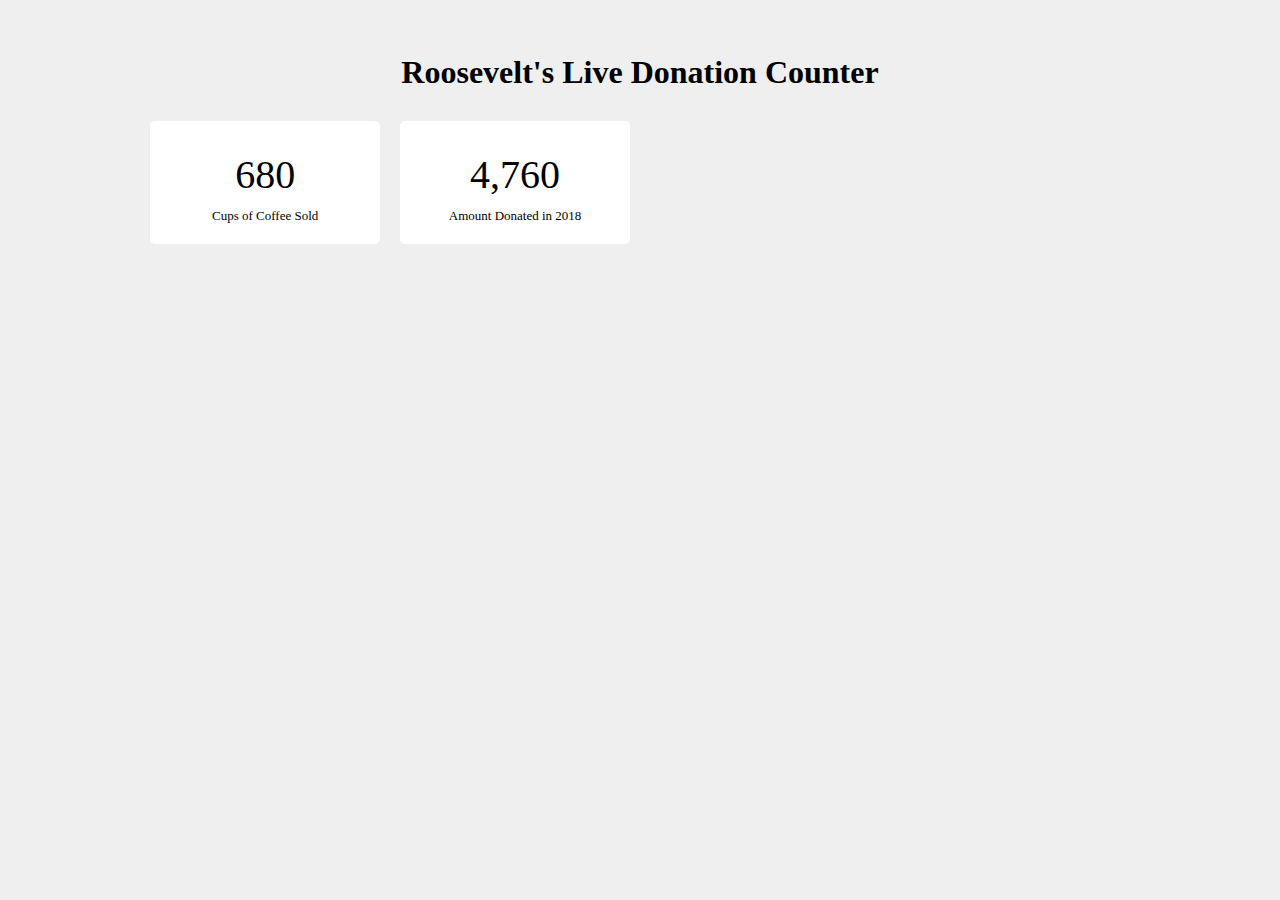
==== docs/index.html @ ecc01bab "first commit" ====
<!DOCTYPE html>
<html lang="en">
<head>
    <meta charset="UTF-8">
    <meta name="viewport" content="width=device-width, initial-scale=1.0">
    <meta http-equiv="X-UA-Compatible" content="ie=edge">
    <link rel="stylesheet" href="https://stackpath.bootstrapcdn.com/bootstrap/4.1.3/css/bootstrap.min.css" integrity="sha384-MCw98/SFnGE8fJT3GXwEOngsV7Zt27NXFoaoApmYm81iuXoPkFOJwJ8ERdknLPMO" crossorigin="anonymous">
    <link rel="stylesheet" href="https://use.fontawesome.com/releases/v5.5.0/css/all.css" integrity="sha384-B4dIYHKNBt8Bc12p+WXckhzcICo0wtJAoU8YZTY5qE0Id1GSseTk6S+L3BlXeVIU" crossorigin="anonymous">
    <link rel="stylesheet" href="style.css">
    <title>Live-Counter</title>
</head>
<body>
    <header>
        <h1 class="display-4 text-center mt-4">Roosevelt's Live Donation Counter</h1>
    </header>
    
    <div class="container wrapper">
    
        <div class="counter col_fourth">
            <i class="fa fa-coffee fa-2x"></i>
            <h2 class="timer count-title count-number" data-to="1700" data-speed="1500"></h2>
            <p class="count-text ">Cups of Coffee Sold</p>
        </div>
    
        <div class="counter col_fourth">
            <i class="fa fa-dollar-sign fa-2x"></i>
            <h2 class="timer count-title count-number" data-to="11900" data-speed="1500"></h2>
            <p class="count-text ">Amount Donated in 2018</p>
        </div>
    
    </div>

    <script src="https://code.jquery.com/jquery-2.2.4.min.js" integrity="sha256-BbhdlvQf/xTY9gja0Dq3HiwQF8LaCRTXxZKRutelT44="
        crossorigin="anonymous"></script>
    <script src="counter.js"></script>
</body>
</html>
---- docs/style.css ----
body {
    background: #efefef;
    padding: 25px;
    text-align: center
}

.col_half { width: 49%; }
.col_third { width: 32%; }
.col_fourth { width: 23.5%; }
.col_fifth { width: 18.4%; }
.col_sixth { width: 15%; }
.col_three_fourth { width: 74.5%;}
.col_twothird{ width: 66%;}
.col_half,
.col_third,
.col_twothird,
.col_fourth,
.col_three_fourth,
.col_fifth{
	position: relative;
	display:inline;
	display: inline-block;
	float: left;
	margin-right: 2%;
	margin-bottom: 20px;
}
.end { margin-right: 0 !important; }
/* Column Grids End */

.wrapper { width: 980px; margin: 30px auto; position: relative;}
.counter { background-color: #ffffff; padding: 20px 0; border-radius: 5px;}
.count-title { font-size: 40px; font-weight: normal;  margin-top: 10px; margin-bottom: 0; text-align: center; }
.count-text { font-size: 13px; font-weight: normal;  margin-top: 10px; margin-bottom: 0; text-align: center; }
.fa-2x { margin: 0 auto; float: none; display: table; color: #4ad1e5; }
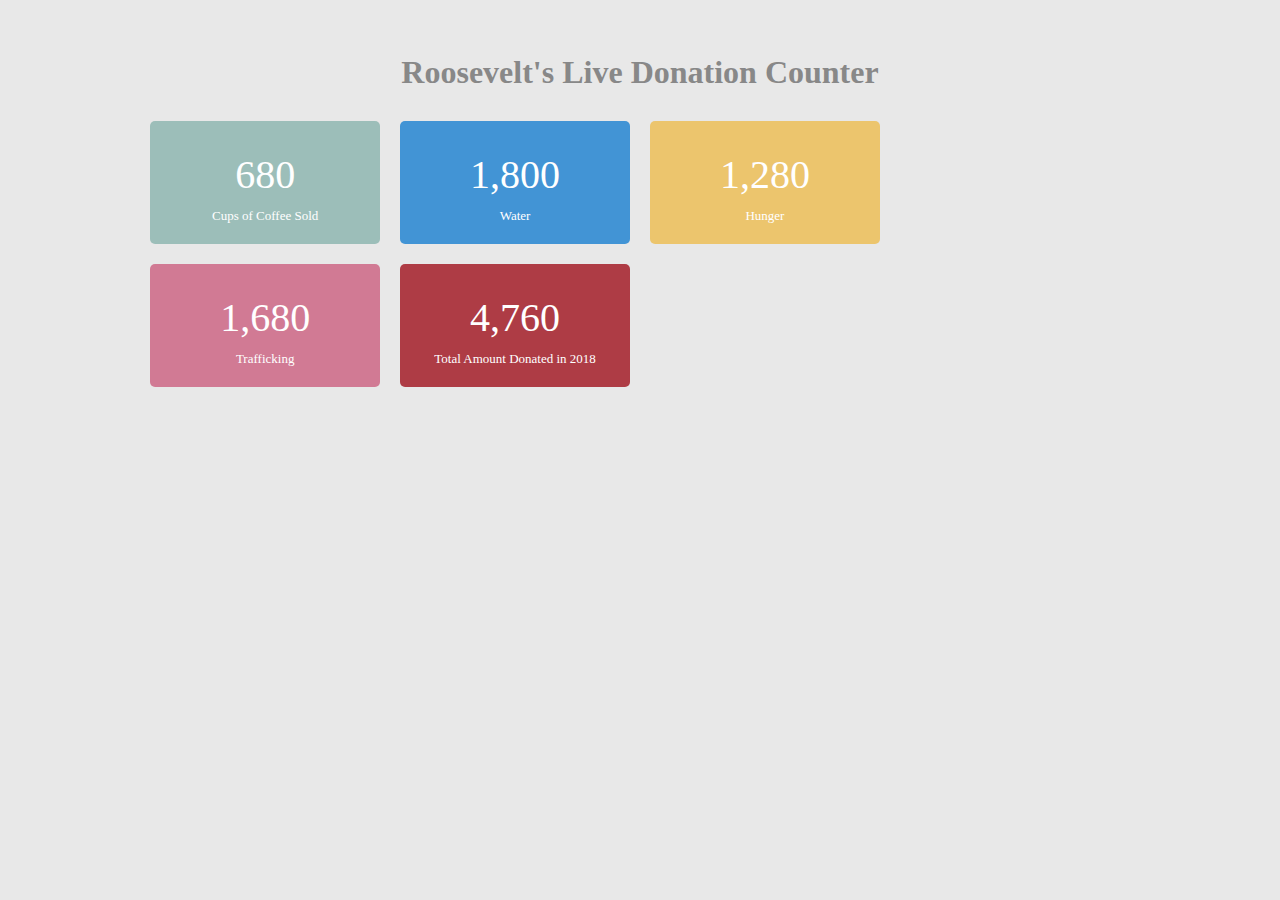
==== commit b505f98f: "Made it better" ====
--- a/docs/index.html
+++ b/docs/index.html
@@ -11,21 +11,39 @@
 </head>
 <body>
     <header>
-        <h1 class="display-4 text-center mt-4">Roosevelt's Live Donation Counter</h1>
+        <h1 class="display-4 text-center mt-4 title">Roosevelt's Live Donation Counter</h1>
     </header>
     
-    <div class="container wrapper">
-    
-        <div class="counter col_fourth">
-            <i class="fa fa-coffee fa-2x"></i>
+    <div class="container d-flex justify-content-center wrapper">
+
+        <div class="counter col_fourth coffee-counter">
+            <i class="fa fa-coffee fa-2x coffee"></i>
             <h2 class="timer count-title count-number" data-to="1700" data-speed="1500"></h2>
             <p class="count-text ">Cups of Coffee Sold</p>
         </div>
+
+        <div class="counter col_fourth water-counter">
+            <i class="fas fa-water fa-2x coffee"></i>
+            <h2 class="timer count-title count-number" data-to="4500" data-speed="1500"></h2>
+            <p class="count-text ">Water</p>
+        </div>
+
+        <div class="counter col_fourth hunger-counter">
+            <i class="fas fa-utensils fa-2x coffee"></i>
+            <h2 class="timer count-title count-number" data-to="3200" data-speed="1500"></h2>
+            <p class="count-text ">Hunger</p>
+        </div>
+
+        <div class="counter col_fourth human-counter">
+            <i class="fas fa-female fa-2x coffee"></i>
+            <h2 class="timer count-title count-number" data-to="4200" data-speed="1500"></h2>
+            <p class="count-text ">Trafficking</p>
+        </div>
     
-        <div class="counter col_fourth">
-            <i class="fa fa-dollar-sign fa-2x"></i>
+        <div class="counter col_fourth dollar-counter">
+            <i class="fa fa-dollar-sign fa-2x dollar"></i>
             <h2 class="timer count-title count-number" data-to="11900" data-speed="1500"></h2>
-            <p class="count-text ">Amount Donated in 2018</p>
+            <p class="count-text ">Total Amount Donated in 2018</p>
         </div>
     
     </div>
--- a/docs/style.css
+++ b/docs/style.css
@@ -1,7 +1,11 @@
 body {
-    background: #efefef;
+    background: #e8e8e8;
     padding: 25px;
     text-align: center
+}
+
+.title {
+	color: #888;
 }
 
 .col_half { width: 49%; }
@@ -28,7 +32,34 @@
 /* Column Grids End */
 
 .wrapper { width: 980px; margin: 30px auto; position: relative;}
-.counter { background-color: #ffffff; padding: 20px 0; border-radius: 5px;}
+.counter { padding: 20px 0; border-radius: 5px; color: #fff;}
 .count-title { font-size: 40px; font-weight: normal;  margin-top: 10px; margin-bottom: 0; text-align: center; }
 .count-text { font-size: 13px; font-weight: normal;  margin-top: 10px; margin-bottom: 0; text-align: center; }
-.fa-2x { margin: 0 auto; float: none; display: table; color: #4ad1e5; }+.fa-2x { margin: 0 auto; float: none; display: table; }
+.dollar {
+	color: #fff;
+}
+
+.dollar-counter {
+	background-color: #AE3C45;
+}
+
+.coffee {
+	color: #fff;
+}
+
+.coffee-counter {
+	background-color: #9CBEB9;
+}
+
+.water-counter {
+	background-color: #4294D5;
+}
+
+.hunger-counter {
+	background-color: #ECC56D;
+}
+
+.human-counter {
+	background-color: #D17A94;
+}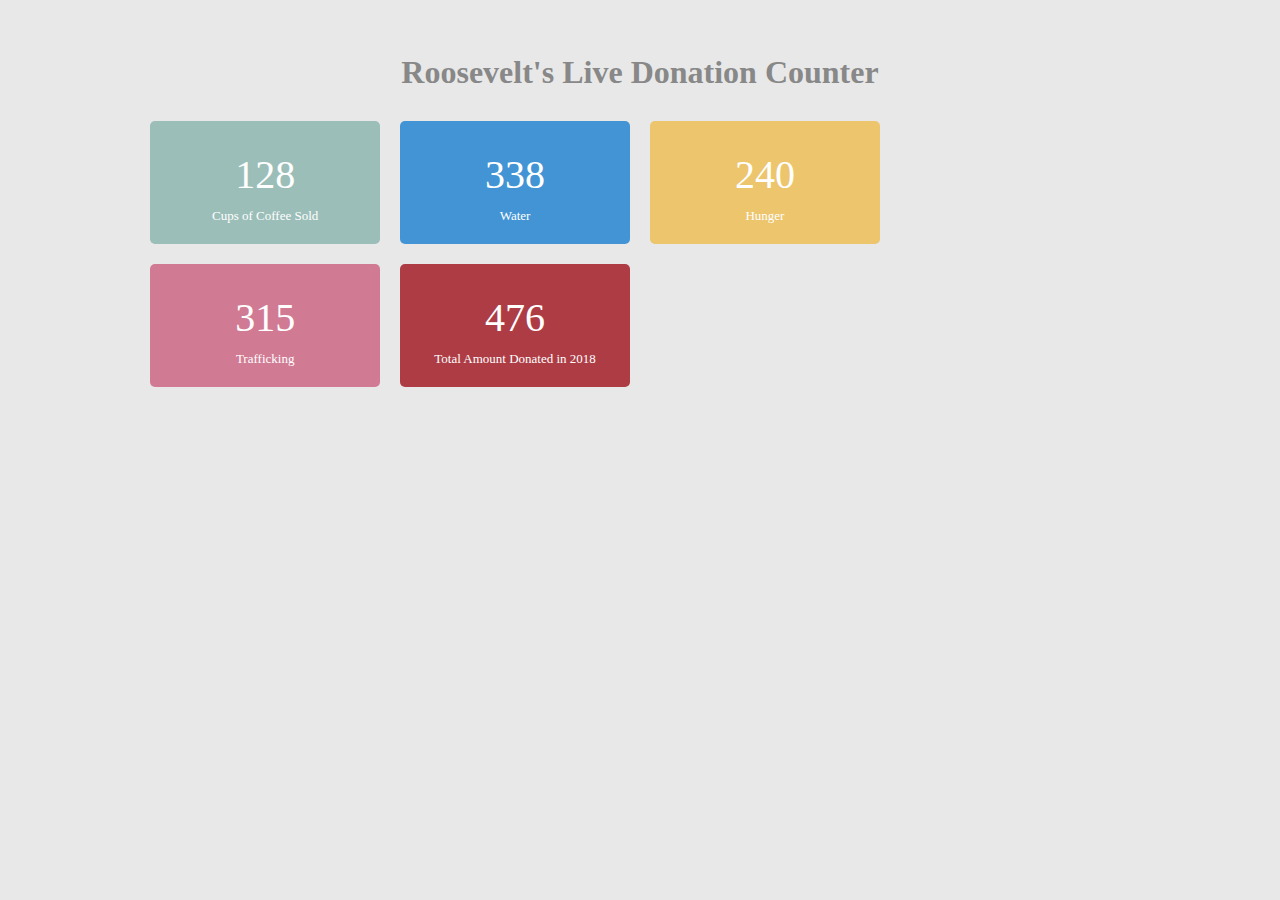
==== commit b037f575: "made it slower" ====
--- a/docs/index.html
+++ b/docs/index.html
@@ -18,31 +18,31 @@
 
         <div class="counter col_fourth coffee-counter">
             <i class="fa fa-coffee fa-2x coffee"></i>
-            <h2 class="timer count-title count-number" data-to="1700" data-speed="1500"></h2>
+            <h2 class="timer count-title count-number" data-to="1700" data-speed="8000"></h2>
             <p class="count-text ">Cups of Coffee Sold</p>
         </div>
 
         <div class="counter col_fourth water-counter">
             <i class="fas fa-water fa-2x coffee"></i>
-            <h2 class="timer count-title count-number" data-to="4500" data-speed="1500"></h2>
+            <h2 class="timer count-title count-number" data-to="4500" data-speed="8000"></h2>
             <p class="count-text ">Water</p>
         </div>
 
         <div class="counter col_fourth hunger-counter">
             <i class="fas fa-utensils fa-2x coffee"></i>
-            <h2 class="timer count-title count-number" data-to="3200" data-speed="1500"></h2>
+            <h2 class="timer count-title count-number" data-to="3200" data-speed="8000"></h2>
             <p class="count-text ">Hunger</p>
         </div>
 
         <div class="counter col_fourth human-counter">
             <i class="fas fa-female fa-2x coffee"></i>
-            <h2 class="timer count-title count-number" data-to="4200" data-speed="1500"></h2>
+            <h2 class="timer count-title count-number" data-to="4200" data-speed="8000"></h2>
             <p class="count-text ">Trafficking</p>
         </div>
     
         <div class="counter col_fourth dollar-counter">
             <i class="fa fa-dollar-sign fa-2x dollar"></i>
-            <h2 class="timer count-title count-number" data-to="11900" data-speed="1500"></h2>
+            <h2 class="timer count-title count-number" data-to="11900" data-speed="15000"></h2>
             <p class="count-text ">Total Amount Donated in 2018</p>
         </div>
     
